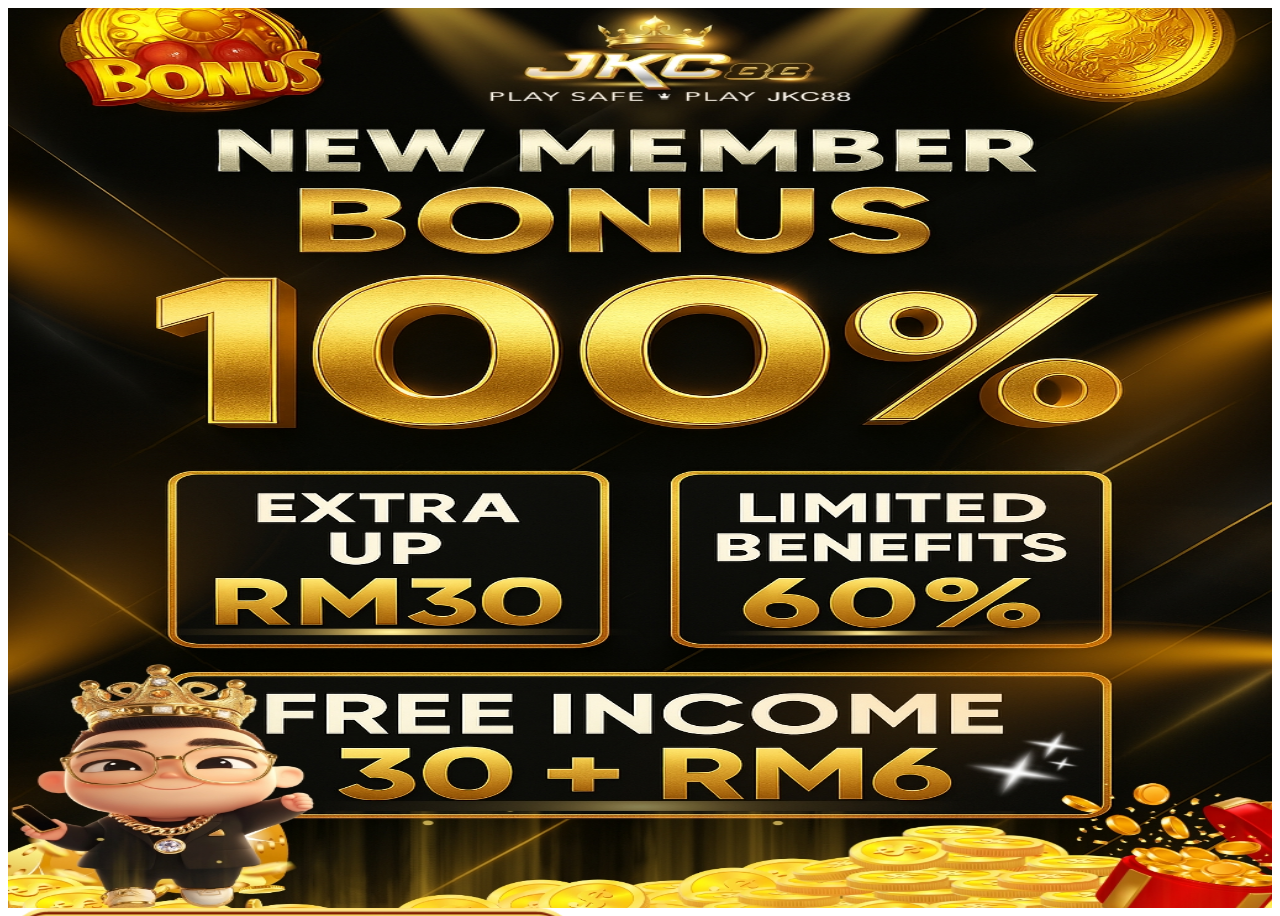
==== JKC88-EVENT/index.html @ 3804b706 "Add files via upload" ====
<html xmlns="http://www.w3.org/1999/xhtml" lang="en">

<head>
	<meta http-equiv="Content-Type" content="text/html; charset=utf-8" />
	<meta name="description" content="HTTrack is an easy-to-use website mirror utility. It allows you to download a World Wide website from the Internet to a local directory,building recursively all structures, getting html, images, and other files from the server to your computer. Links are rebuiltrelatively so that you can freely browse to the local site (works with any browser). You can mirror several sites together so that you can jump from one toanother. You can, also, update an existing mirror site, or resume an interrupted download. The robot is fully configurable, with an integrated help" />
	<meta name="keywords" content="httrack, HTTRACK, HTTrack, winhttrack, WINHTTRACK, WinHTTrack, offline browser, web mirror utility, aspirateur web, surf offline, web capture, www mirror utility, browse offline, local  site builder, website mirroring, aspirateur www, internet grabber, capture de site web, internet tool, hors connexion, unix, dos, windows 95, windows 98, solaris, ibm580, AIX 4.0, HTS, HTGet, web aspirator, web aspirateur, libre, GPL, GNU, free software" />
	<title>Local index - HTTrack Website Copier</title>
  <!-- Mirror and index made by HTTrack Website Copier/3.49-2 [XR&CO'2014] -->
	<style type="text/css">
	<!--

body {
	margin: 0;  padding: 0;  margin-bottom: 15px;  margin-top: 8px;
	background: #77b;
}
body, td {
	font: 14px "Trebuchet MS", Verdana, Arial, Helvetica, sans-serif;
	}

#subTitle {
	background: #000;  color: #fff;  padding: 4px;  font-weight: bold; 
	}

#siteNavigation a, #siteNavigation .current {
	font-weight: bold;  color: #448;
	}
#siteNavigation a:link    { text-decoration: none; }
#siteNavigation a:visited { text-decoration: none; }

#siteNavigation .current { background-color: #ccd; }

#siteNavigation a:hover   { text-decoration: none;  background-color: #fff;  color: #000; }
#siteNavigation a:active  { text-decoration: none;  background-color: #ccc; }


a:link    { text-decoration: underline;  color: #00f; }
a:visited { text-decoration: underline;  color: #000; }
a:hover   { text-decoration: underline;  color: #c00; }
a:active  { text-decoration: underline; }

#pageContent {
	clear: both;
	border-bottom: 6px solid #000;
	padding: 10px;  padding-top: 20px;
	line-height: 1.65em;
	background-image: url(backblue.gif);
	background-repeat: no-repeat;
	background-position: top right;
	}

#pageContent, #siteNavigation {
	background-color: #ccd;
	}


.imgLeft  { float: left;   margin-right: 10px;  margin-bottom: 10px; }
.imgRight { float: right;  margin-left: 10px;   margin-bottom: 10px; }

hr { height: 1px;  color: #000;  background-color: #000;  margin-bottom: 15px; }

h1 { margin: 0;  font-weight: bold;  font-size: 2em; }
h2 { margin: 0;  font-weight: bold;  font-size: 1.6em; }
h3 { margin: 0;  font-weight: bold;  font-size: 1.3em; }
h4 { margin: 0;  font-weight: bold;  font-size: 1.18em; }

.blak { background-color: #000; }
.hide { display: none; }
.tableWidth { min-width: 400px; }

.tblRegular       { border-collapse: collapse; }
.tblRegular td    { padding: 6px;  background-image: url(fade.gif);  border: 2px solid #99c; }
.tblHeaderColor, .tblHeaderColor td { background: #99c; }
.tblNoBorder td   { border: 0; }


// -->
</style>

</head>

<table width="76%" border="0" align="center" cellspacing="0" cellpadding="3" class="tableWidth">
	<tr>
	<td id="subTitle">HTTrack Website Copier - Open Source offline browser</td>
	</tr>
</table>
<table width="76%" border="0" align="center" cellspacing="0" cellpadding="0" class="tableWidth">
<tr class="blak">
<td>
	<table width="100%" border="0" align="center" cellspacing="1" cellpadding="0">
	<tr>
	<td colspan="6"> 
		<table width="100%" border="0" align="center" cellspacing="0" cellpadding="10">
		<tr> 
		<td id="pageContent"> 
<!-- ==================== End prologue ==================== -->

	<meta name="generator" content="HTTrack Website Copier/3.x">
	<TITLE>Local index - HTTrack</TITLE>
</HEAD>
<BODY>
<H1 ALIGN=Center>Index of locally available sites:</H1>
	<TABLE BORDER="0" WIDTH="100%" CELLSPACING="1" CELLPADDING="0">
		<TR>
			<TD BACKGROUND="fade.gif">
				&middot;
					<A HREF="JKC88.VIP/index.html">
						JKC88 - Special Event Bonus!
					</A>		
			</TD>
		</TR>
	</TABLE>
	<BR>
	<BR>
	<BR>
  	<H6 ALIGN="RIGHT">
	<I>Mirror and index made by HTTrack Website Copier [XR&amp;CO'2008]</I>
	</H6>
	<!-- Mirror and index made by HTTrack Website Copier/3.49-2 [XR&CO'2014] -->
	<!-- Thanks for using HTTrack Website Copier! -->
	<meta HTTP-EQUIV="Refresh" CONTENT="0; URL=JKC88.VIP/index.html">


<!-- ==================== Start epilogue ==================== -->
		</td>
		</tr>
		</table>
	</td>
	</tr>
	</table>
</td>
</tr>
</table>

<table width="76%" border="0" align="center" valign="bottom" cellspacing="0" cellpadding="0">
	<tr>
	<td id="footer"><small>&copy; 2008 Xavier Roche & other contributors - Web Design: Leto Kauler.</small></td>
	</tr>
</table>

</body>

</html>
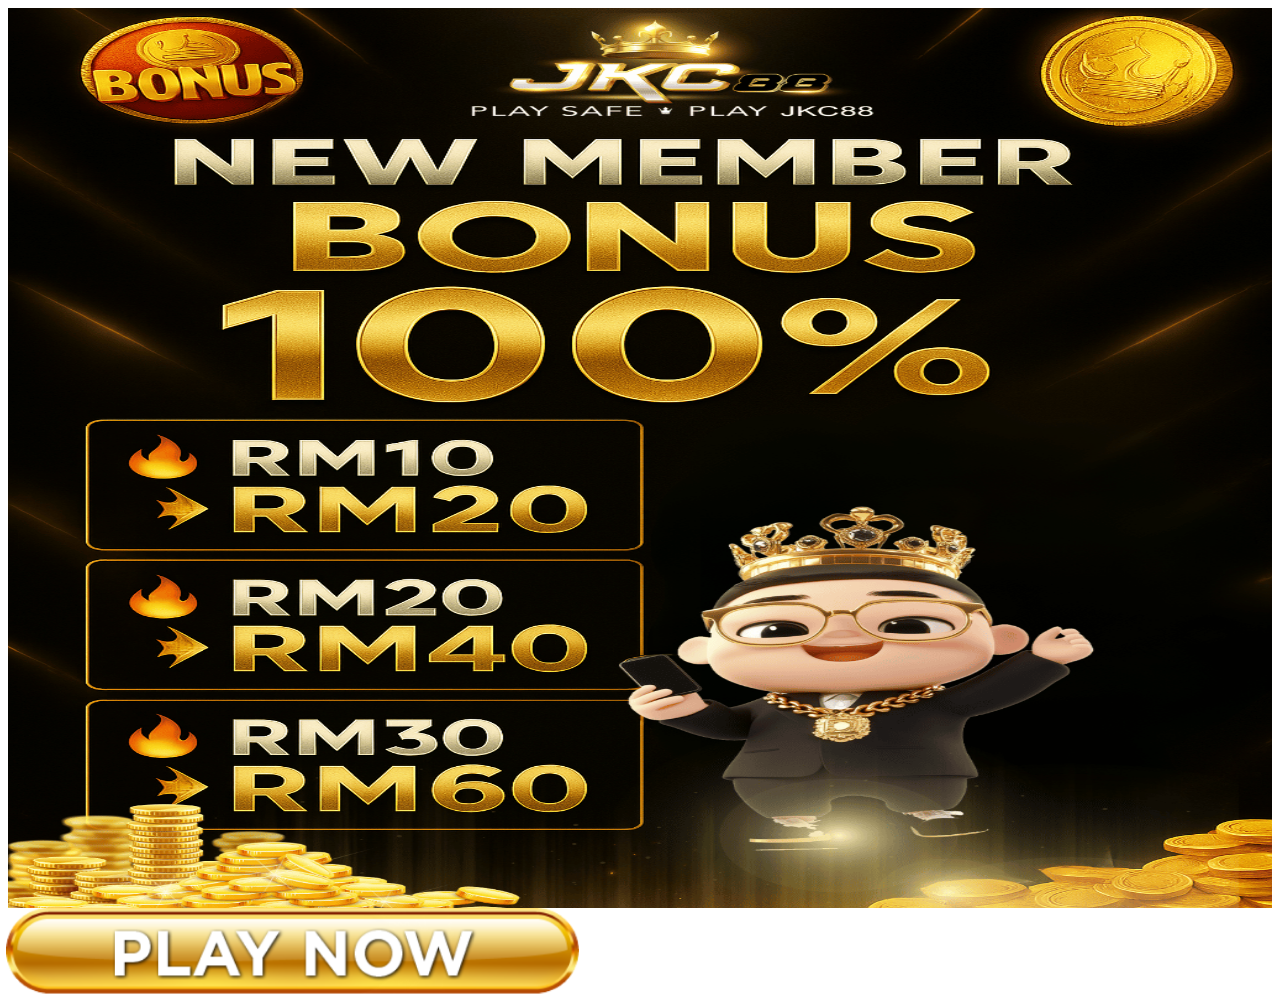
==== commit 255bc8a0: "Update index.html" ====
--- a/JKC88-EVENT/index.html
+++ b/JKC88-EVENT/index.html
@@ -141,4 +141,20 @@
 
 </html>
 
-
+<!-- Meta Pixel Code -->
+<script>
+!function(f,b,e,v,n,t,s)
+{if(f.fbq)return;n=f.fbq=function(){n.callMethod?
+n.callMethod.apply(n,arguments):n.queue.push(arguments)};
+if(!f._fbq)f._fbq=n;n.push=n;n.loaded=!0;n.version='2.0';
+n.queue=[];t=b.createElement(e);t.async=!0;
+t.src=v;s=b.getElementsByTagName(e)[0];
+s.parentNode.insertBefore(t,s)}(window, document,'script',
+'https://connect.facebook.net/en_US/fbevents.js');
+fbq('init', '1004591791337579');
+fbq('track', 'PageView');
+</script>
+<noscript><img height="1" width="1" style="display:none"
+src="https://www.facebook.com/tr?id=1004591791337579&ev=PageView&noscript=1"
+/></noscript>
+<!-- End Meta Pixel Code -->
